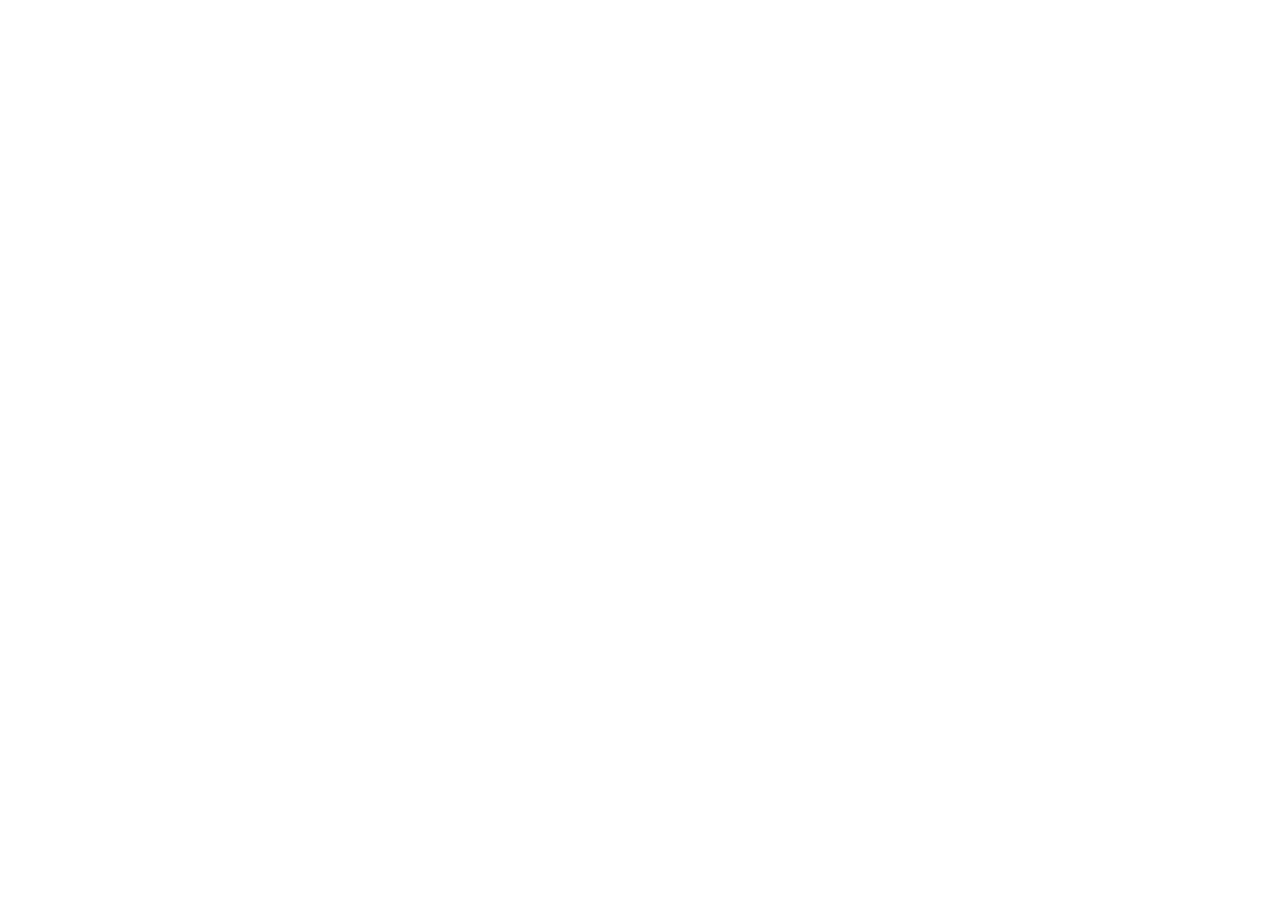
==== index.html @ 6acfdd16 "my github commit" ====
<!DOCTYPE html>
<html lang="en">
<head>
    <meta charset="UTF-8">
    <meta name="viewport" content="width=device-width, initial-scale=1.0">
    <title>My github repo
    </title>
</head>
<body>
    
</body>
</html>
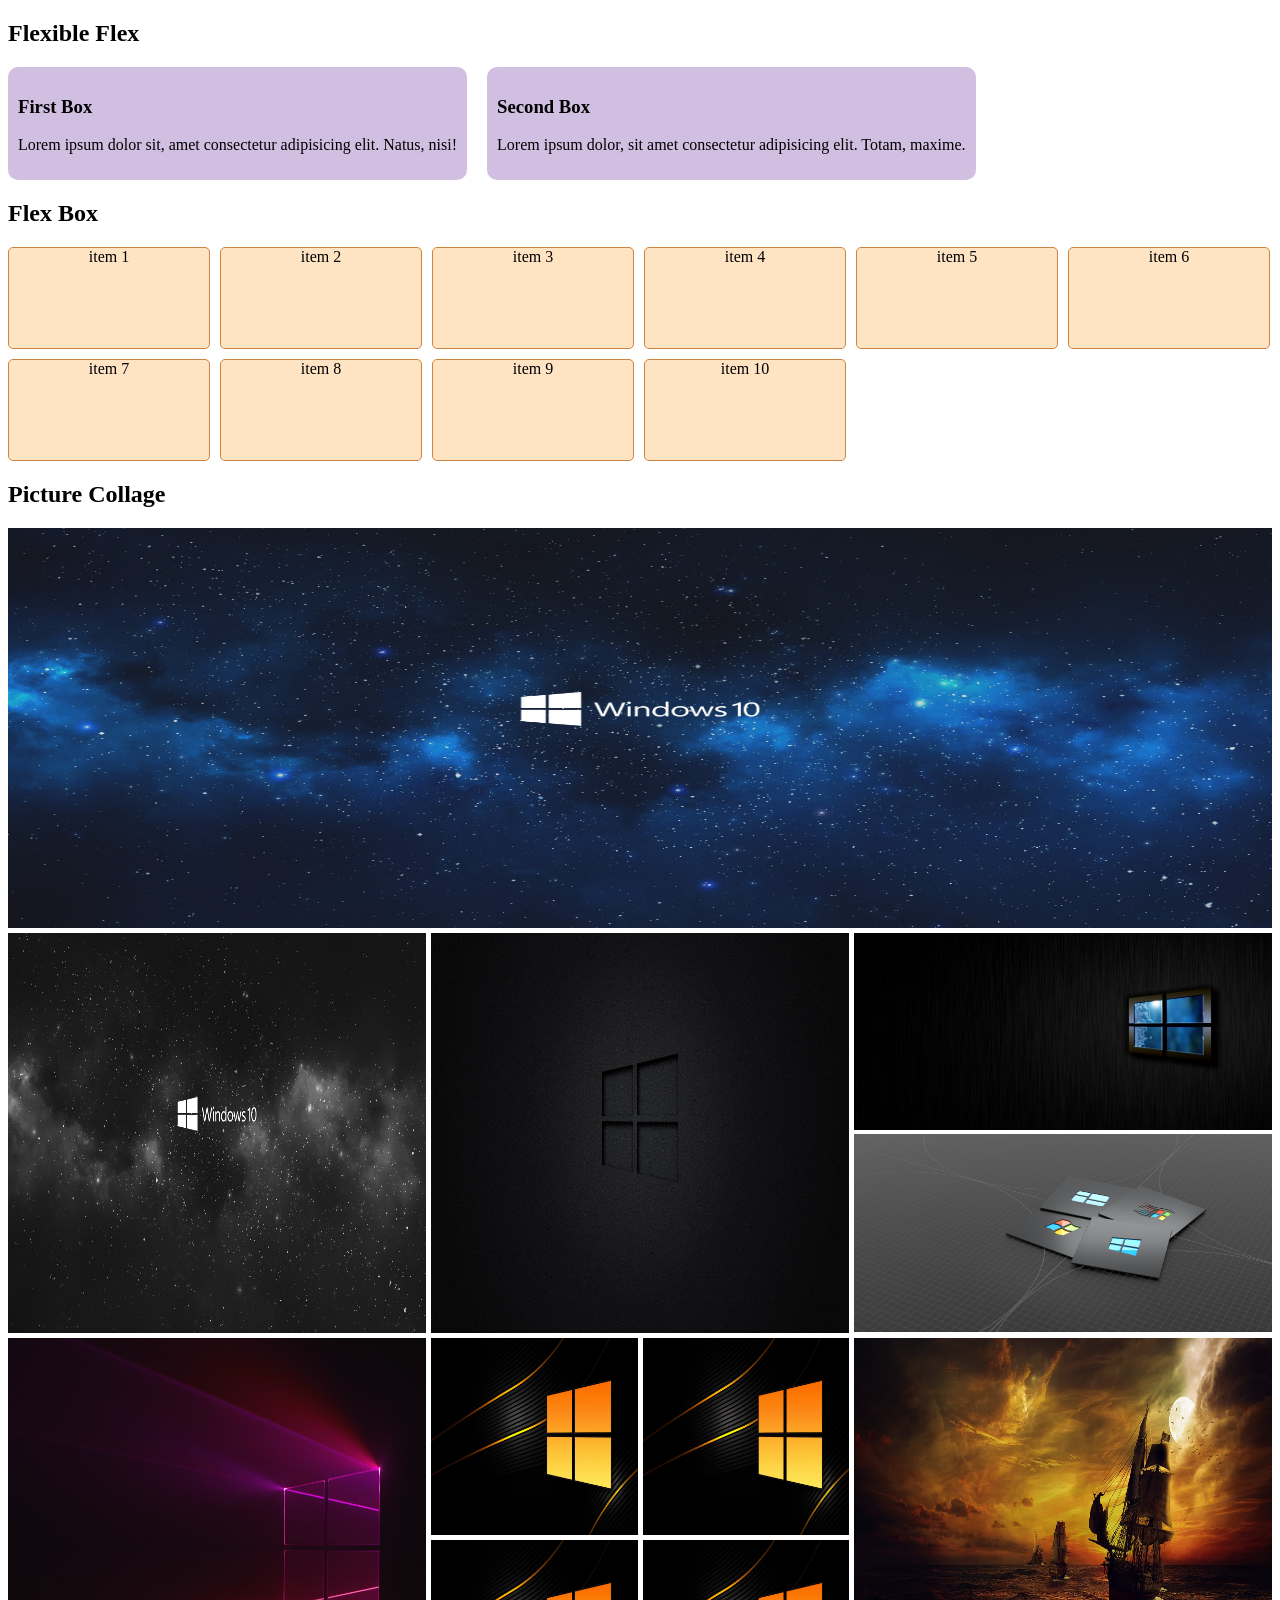
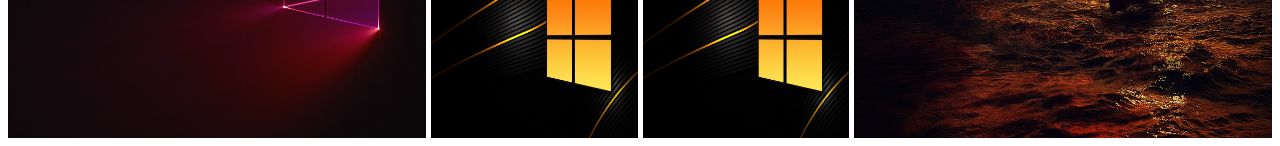
==== commit 7ee2fc16: "added resn" ====
--- a/index.html
+++ b/index.html
@@ -1,12 +1,86 @@
 <!DOCTYPE html>
 <html lang="en">
-<head>
-    <meta charset="UTF-8">
-    <meta name="viewport" content="width=device-width, initial-scale=1.0">
-    <title>My github repo
-    </title>
-</head>
-<body>
-    
-</body>
-</html>+  <head>
+    <meta charset="UTF-8" />
+    <meta
+      name="viewport"
+      content="width=
+    , initial-scale=1.0"
+    />
+    <title>Responsive</title>
+    <link rel="icon" type="image/x-icon" href="favicon_io/favicon.ico" />
+    <link rel="stylesheet" href="css/responsive-style.css" />
+  </head>
+  <body>
+    <!-- start headrt -->
+    <header>
+      <h2>Flexible Flex</h2>
+      <div class="container">
+        <div class="box">
+          <h3>First Box</h3>
+          <p>
+            Lorem ipsum dolor sit, amet consectetur adipisicing elit. Natus,
+            nisi!
+          </p>
+        </div>
+
+        <div class="box">
+          <h3>Second Box</h3>
+          <p>
+            Lorem ipsum dolor, sit amet consectetur adipisicing elit. Totam,
+            maxime.
+          </p>
+        </div>
+      </div>
+      <h2>Flex Box</h2>
+      <div class="container2">
+        <div class="item">item 1</div>
+        <div class="item">item 2</div>
+        <div class="item">item 3</div>
+        <div class="item">item 4</div>
+        <div class="item">item 5</div>
+        <div class="item">item 6</div>
+        <div class="item">item 7</div>
+        <div class="item">item 8</div>
+        <div class="item">item 9</div>
+        <div class="item">item 10</div>
+      </div>
+    </header>
+    <!-- end header -->
+    <h2>Picture Collage</h2>
+    <!-- start main -->
+    <main>
+      <section>
+        <div class="row">
+          <img src="./wallpaper/walpaper (1).jpg" alt="" />
+        </div>
+        <div class="row">
+          <div><img src="./wallpaper/walpaper (2).jpg" alt="" /></div>
+          <div><img src="./wallpaper/walpaper (3).jpg" alt="" /></div>
+          <div class="vertical">
+            <img src="./wallpaper/walpaper (4).jpg" alt="" />
+            <img src="./wallpaper/walpaper (5).jpg" alt="" />
+          </div>
+        </div>
+        <div class="row">
+          <div>
+            <img src="./wallpaper/walpaper (6).jpg" alt="" />
+          </div>
+          <div class="squire">
+            <img src="./wallpaper/walpaper (9).jpg" alt="" />
+            <img src="./wallpaper/walpaper (9).jpg" alt="" />
+            <img src="./wallpaper/walpaper (9).jpg" alt="" />
+            <img src="./wallpaper/walpaper (9).jpg" alt="" />
+          </div>
+          <div>
+            <img src="./wallpaper/walpaper (8).jpg" alt="" />
+          </div>
+        </div>
+      </section>
+    </main>
+    <!-- end main -->
+    <!-- start footer -->
+    <footer></footer>
+    <!-- end footer -->
+  </body>
+</html>
--- a/css/responsive-style.css
+++ b/css/responsive-style.css
@@ -0,0 +1,55 @@
+/* * {
+  margin: 0px;
+  padding: 0px;
+} */
+.container {
+  display: flex;
+  gap: 20px;
+}
+.container2 {
+  display: flex;
+  flex-wrap: wrap;
+  gap: 10px;
+}
+.item {
+  width: 200px;
+  height: 100px;
+  border: 1px solid peru;
+  background-color: bisque;
+  border-radius: 5px;
+  text-align: center;
+}
+
+.box {
+  background-color: rgb(209, 191, 226);
+  padding: 10px;
+  border-radius: 10px;
+}
+@media screen and (max-width: 576px) {
+  .container {
+    flex-direction: column;
+  }
+}
+
+.row {
+  height: 400px;
+  display: flex;
+  gap: 5px;
+  margin-bottom: 5px;
+}
+
+img {
+  width: 100%;
+  height: 100%;
+}
+.vertical img {
+  height: calc((100% - 5px) / 2);
+}
+.row > div {
+  flex: 1;
+}
+.squire {
+  display: grid;
+  grid-template-columns: repeat(2, 1fr);
+  gap: 5px;
+}
